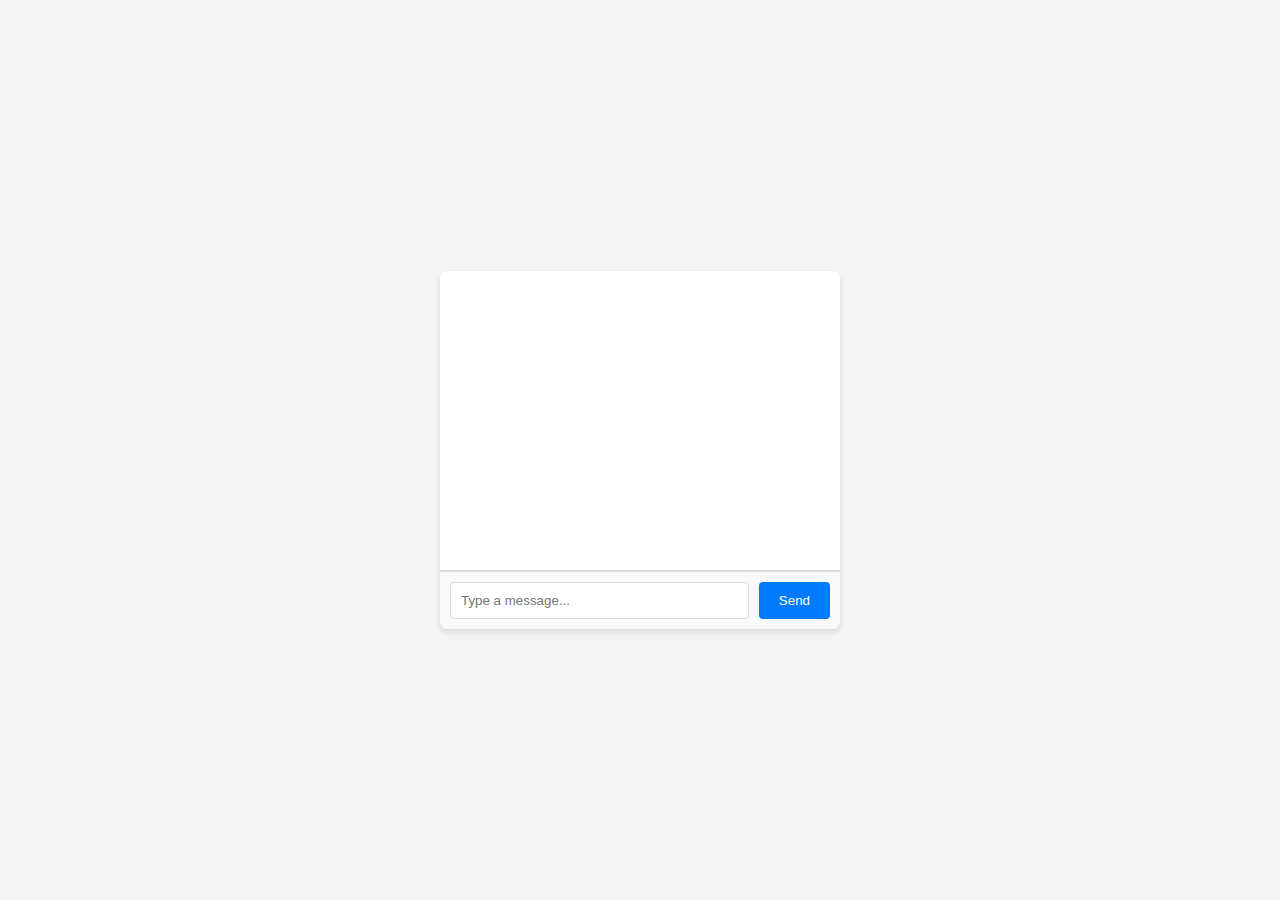
==== chat.html @ 1451abcd "Create chat.html" ====
<!DOCTYPE html>
<html lang="en">
<head>
    <meta charset="UTF-8">
    <meta name="viewport" content="width=device-width, initial-scale=1.0">
    <title>Chat System</title>
    <style>
        * {
            margin: 0;
            padding: 0;
            box-sizing: border-box;
        }

        body {
            font-family: Arial, sans-serif;
            background-color: #f4f4f4;
            display: flex;
            justify-content: center;
            align-items: center;
            height: 100vh;
        }

        .chat-container {
            width: 400px;
            max-width: 100%;
            background-color: white;
            border-radius: 8px;
            box-shadow: 0 4px 6px rgba(0, 0, 0, 0.1);
            display: flex;
            flex-direction: column;
            overflow: hidden;
        }

        .chat-box {
            padding: 20px;
            height: 300px;
            overflow-y: auto;
            flex-grow: 1;
            border-bottom: 1px solid #ddd;
            display: flex;
            flex-direction: column-reverse;
        }

        .chat-input {
            display: flex;
            padding: 10px;
            background-color: #f9f9f9;
            border-top: 1px solid #ddd;
        }

        #user-input {
            width: 80%;
            padding: 10px;
            border-radius: 4px;
            border: 1px solid #ddd;
            margin-right: 10px;
        }

        button {
            padding: 10px 20px;
            background-color: #007bff;
            color: white;
            border: none;
            border-radius: 4px;
            cursor: pointer;
        }

        button:hover {
            background-color: #0056b3;
        }

        .user-message, .other-message {
            max-width: 80%;
            margin-bottom: 10px;
            padding: 10px;
            border-radius: 10px;
            word-wrap: break-word;
            display: inline-block;
        }

        .user-message {
            background-color: #007bff;
            color: white;
            align-self: flex-end;
        }

        .other-message {
            background-color: #e4e6eb;
            color: black;
            align-self: flex-start;
        }

        .muted {
            background-color: #f0f0f0;
            color: #ccc;
        }

        .info-message {
            background-color: #f4f4f4;
            padding: 5px;
            margin-top: 10px;
            font-size: 14px;
            color: #666;
        }
    </style>
</head>
<body>
    <div class="chat-container">
        <div class="chat-box" id="chat-box">
            <!-- Chat messages will appear here -->
        </div>
        <div class="chat-input">
            <input type="text" id="user-input" placeholder="Type a message..." disabled>
            <button onclick="sendMessage()" id="send-button" disabled>Send</button>
        </div>
    </div>

    <script>
        const inappropriateWords = [
            'phishing', 'pedophile', 'scam', 'malware', 'hate', 'violence', 'kill', 'bomb'
        ];

        let currentUser = localStorage.getItem('currentUser');
        let userStatus = JSON.parse(localStorage.getItem(currentUser));

        // Initialize chat based on user status
        document.getElementById('user-input').disabled = false;
        document.getElementById('send-button').disabled = false;
        
        if (userStatus.status === 'muted') {
            muteUser(userStatus.muteTime);
        }

        // Handle sending messages
        function sendMessage() {
            if (userStatus.status === 'muted') {
                alert(`You are muted. Remaining time: ${formatTime(userStatus.muteTime)}`);
                return;
            }

            const userInput = document.getElementById('user-input');
            const chatBox = document.getElementById('chat-box');
            const message = userInput.value.trim();
            
            if (message && !containsInappropriateWords(message)) {
                // Add the message to the chat
                const newMessage = document.createElement('div');
                newMessage.textContent = message;
                newMessage.classList.add('user-message');
                chatBox.appendChild(newMessage);

                // Scroll to the bottom
                chatBox.scrollTop = chatBox.scrollHeight;

                userInput.value = '';
            } else {
                handleInappropriateMessage();
            }
        }

        // Check if message contains inappropriate words
        function containsInappropriateWords(message) {
            return inappropriateWords.some(word => message.toLowerCase().includes(word));
        }

        // Handle inappropriate message
        function handleInappropriateMessage() {
            userStatus.offenses++;

            if (userStatus.offenses === 1) {
                alert("Warning: This is your first offense.");
                updateStatus("Warning: This is your first offense.");
            } else if (userStatus.offenses === 2) {
                alert("You are muted for 5 minutes.");
                muteUser(5);
                updateStatus("You are muted for 5 minutes.");
            } else if (userStatus.offenses >= 3) {
                alert("You are permanently banned.");
                userStatus.status = "banned";
                updateStatus("You are permanently banned.");
            }

            localStorage.setItem(currentUser, JSON.stringify(userStatus));
        }

        // Mute user for a specified duration
        function muteUser(minutes) {
            userStatus.status = 'muted';
            userStatus.muteTime = minutes * 60000;
            document.getElementById('user-input').disabled = true;
            document.getElementById('send-button').disabled = true;

            setTimeout(unmuteUser, userStatus.muteTime);
        }

        // Unmute user after the specified time
        function unmuteUser() {
            userStatus.status = 'active';
            userStatus.muteTime = 0;
            localStorage.setItem(currentUser, JSON.stringify(userStatus));

            document.getElementById('user-input').disabled = false;
            document.getElementById('send-button').disabled = false;
            alert("You have been unmuted.");
        }

        // Update status in chat box
        function updateStatus(message) {
            const chatBox = document.getElementById('chat-box');
            const infoMessage = document.createElement('div');
            infoMessage.textContent = message;
            infoMessage.classList.add('info-message');
            chatBox.appendChild(infoMessage);
            chatBox.scrollTop = chatBox.scrollHeight;
        }

        // Format mute time into readable format
        function formatTime(time) {
            const minutes = Math.floor(time / 60000);
            const seconds = Math.floor((time % 60000) / 1000);
            return `${minutes} minute(s) and ${seconds} second(s)`;
        }
    </script>
</body>
</html>
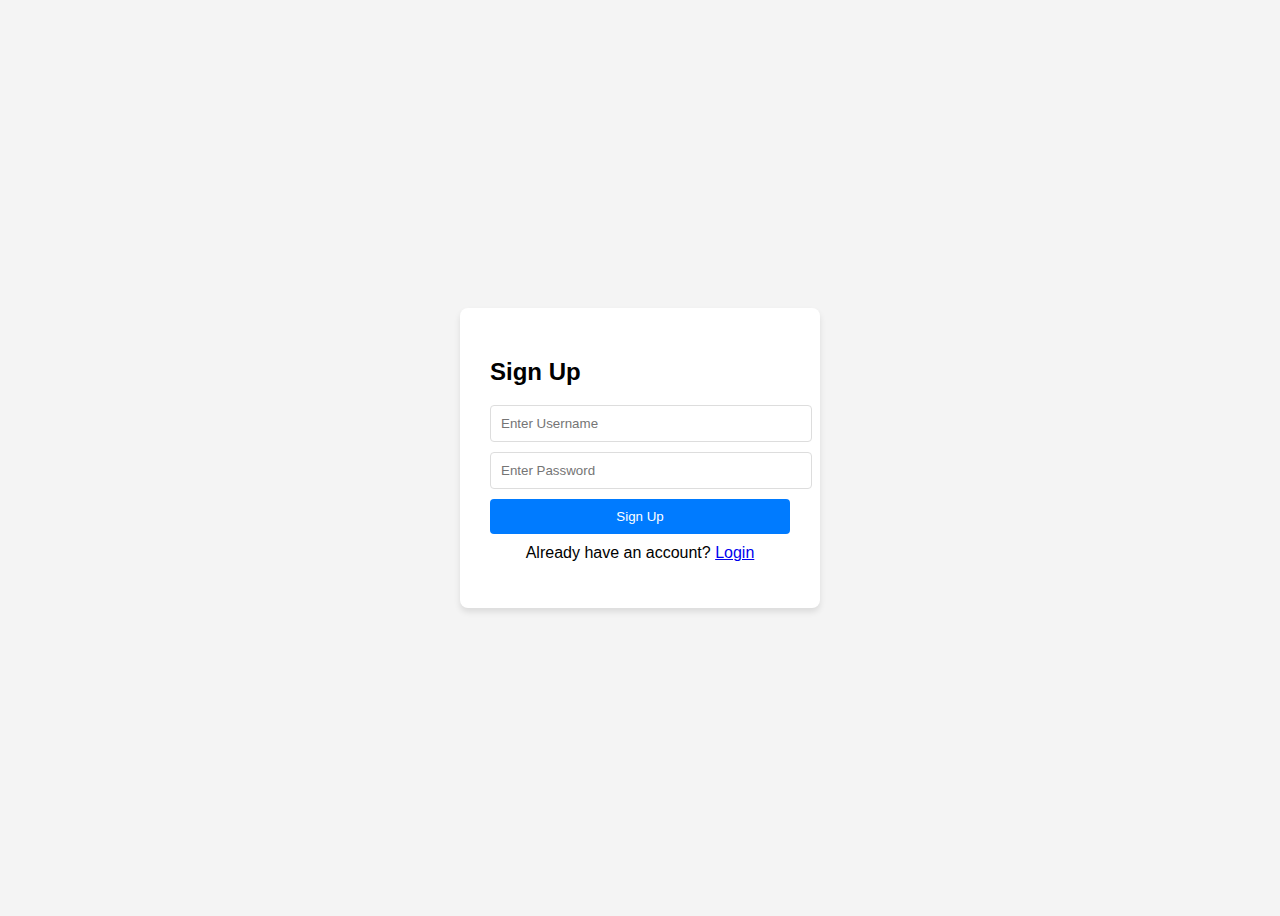
==== commit b7c7259a: "Update chat.html" ====
--- a/chat.html
+++ b/chat.html
@@ -3,14 +3,8 @@
 <head>
     <meta charset="UTF-8">
     <meta name="viewport" content="width=device-width, initial-scale=1.0">
-    <title>Chat System</title>
+    <title>Chat Login</title>
     <style>
-        * {
-            margin: 0;
-            padding: 0;
-            box-sizing: border-box;
-        }
-
         body {
             font-family: Arial, sans-serif;
             background-color: #f4f4f4;
@@ -20,44 +14,25 @@
             height: 100vh;
         }
 
-        .chat-container {
-            width: 400px;
-            max-width: 100%;
+        .container {
             background-color: white;
             border-radius: 8px;
             box-shadow: 0 4px 6px rgba(0, 0, 0, 0.1);
-            display: flex;
-            flex-direction: column;
-            overflow: hidden;
+            padding: 30px;
+            width: 300px;
         }
 
-        .chat-box {
-            padding: 20px;
-            height: 300px;
-            overflow-y: auto;
-            flex-grow: 1;
-            border-bottom: 1px solid #ddd;
-            display: flex;
-            flex-direction: column-reverse;
+        .container input {
+            width: 100%;
+            padding: 10px;
+            margin-bottom: 10px;
+            border-radius: 4px;
+            border: 1px solid #ddd;
         }
 
-        .chat-input {
-            display: flex;
+        .container button {
+            width: 100%;
             padding: 10px;
-            background-color: #f9f9f9;
-            border-top: 1px solid #ddd;
-        }
-
-        #user-input {
-            width: 80%;
-            padding: 10px;
-            border-radius: 4px;
-            border: 1px solid #ddd;
-            margin-right: 10px;
-        }
-
-        button {
-            padding: 10px 20px;
             background-color: #007bff;
             color: white;
             border: none;
@@ -65,161 +40,119 @@
             cursor: pointer;
         }
 
-        button:hover {
+        .container button:hover {
             background-color: #0056b3;
         }
 
-        .user-message, .other-message {
-            max-width: 80%;
-            margin-bottom: 10px;
-            padding: 10px;
-            border-radius: 10px;
-            word-wrap: break-word;
-            display: inline-block;
+        .message {
+            text-align: center;
+            margin-top: 10px;
         }
 
-        .user-message {
-            background-color: #007bff;
-            color: white;
-            align-self: flex-end;
+        #login-page, #signup-page {
+            display: none;
         }
 
-        .other-message {
-            background-color: #e4e6eb;
-            color: black;
-            align-self: flex-start;
+        #login-page.active, #signup-page.active {
+            display: block;
         }
 
-        .muted {
-            background-color: #f0f0f0;
-            color: #ccc;
-        }
-
-        .info-message {
-            background-color: #f4f4f4;
-            padding: 5px;
-            margin-top: 10px;
-            font-size: 14px;
-            color: #666;
-        }
     </style>
 </head>
 <body>
-    <div class="chat-container">
-        <div class="chat-box" id="chat-box">
-            <!-- Chat messages will appear here -->
+    <div class="container">
+        <!-- Sign-Up Form -->
+        <div id="signup-page" class="active">
+            <h2>Sign Up</h2>
+            <input type="text" id="signup-username" placeholder="Enter Username" required>
+            <input type="password" id="signup-password" placeholder="Enter Password" required>
+            <button onclick="signUp()">Sign Up</button>
+            <p class="message">Already have an account? <a href="#" onclick="showLogin()">Login</a></p>
         </div>
-        <div class="chat-input">
-            <input type="text" id="user-input" placeholder="Type a message..." disabled>
-            <button onclick="sendMessage()" id="send-button" disabled>Send</button>
+
+        <!-- Login Form -->
+        <div id="login-page">
+            <h2>Login</h2>
+            <input type="text" id="login-username" placeholder="Enter Username" required>
+            <input type="password" id="login-password" placeholder="Enter Password" required>
+            <button onclick="login()">Login</button>
+            <p class="message">Don't have an account? <a href="#" onclick="showSignUp()">Sign Up</a></p>
         </div>
     </div>
 
     <script>
-        const inappropriateWords = [
-            'phishing', 'pedophile', 'scam', 'malware', 'hate', 'violence', 'kill', 'bomb'
-        ];
-
-        let currentUser = localStorage.getItem('currentUser');
-        let userStatus = JSON.parse(localStorage.getItem(currentUser));
-
-        // Initialize chat based on user status
-        document.getElementById('user-input').disabled = false;
-        document.getElementById('send-button').disabled = false;
-        
-        if (userStatus.status === 'muted') {
-            muteUser(userStatus.muteTime);
+        // Show Sign-Up form
+        function showSignUp() {
+            document.getElementById('signup-page').classList.add('active');
+            document.getElementById('login-page').classList.remove('active');
         }
 
-        // Handle sending messages
-        function sendMessage() {
-            if (userStatus.status === 'muted') {
-                alert(`You are muted. Remaining time: ${formatTime(userStatus.muteTime)}`);
+        // Show Login form
+        function showLogin() {
+            document.getElementById('login-page').classList.add('active');
+            document.getElementById('signup-page').classList.remove('active');
+        }
+
+        // Sign-Up Functionality
+        function signUp() {
+            const username = document.getElementById('signup-username').value;
+            const password = document.getElementById('signup-password').value;
+            if (!username || !password) {
+                alert("Please enter both username and password.");
                 return;
             }
 
-            const userInput = document.getElementById('user-input');
-            const chatBox = document.getElementById('chat-box');
-            const message = userInput.value.trim();
-            
-            if (message && !containsInappropriateWords(message)) {
-                // Add the message to the chat
-                const newMessage = document.createElement('div');
-                newMessage.textContent = message;
-                newMessage.classList.add('user-message');
-                chatBox.appendChild(newMessage);
+            const userExists = localStorage.getItem(username);
+            if (userExists) {
+                alert("Username already exists. Please login.");
+                return;
+            }
 
-                // Scroll to the bottom
-                chatBox.scrollTop = chatBox.scrollHeight;
-
-                userInput.value = '';
-            } else {
-                handleInappropriateMessage();
-            }
+            const newUser = {
+                username: username,
+                password: password,
+                status: "active",
+                offenses: 0,
+                muteTime: 0
+            };
+            localStorage.setItem(username, JSON.stringify(newUser));
+            alert("Account created successfully!");
+            showLogin();
         }
 
-        // Check if message contains inappropriate words
-        function containsInappropriateWords(message) {
-            return inappropriateWords.some(word => message.toLowerCase().includes(word));
+        // Login Functionality
+        function login() {
+            const username = document.getElementById('login-username').value;
+            const password = document.getElementById('login-password').value;
+            if (!username || !password) {
+                alert("Please enter both username and password.");
+                return;
+            }
+
+            const user = localStorage.getItem(username);
+            if (!user) {
+                alert("Username not found. Please sign up.");
+                return;
+            }
+
+            const userData = JSON.parse(user);
+            if (userData.password !== password) {
+                alert("Incorrect password.");
+                return;
+            }
+
+            // Save current user in local storage
+            localStorage.setItem('currentUser', username);
+            window.location.href = "chat.html"; // Go to chat page after login
         }
 
-        // Handle inappropriate message
-        function handleInappropriateMessage() {
-            userStatus.offenses++;
-
-            if (userStatus.offenses === 1) {
-                alert("Warning: This is your first offense.");
-                updateStatus("Warning: This is your first offense.");
-            } else if (userStatus.offenses === 2) {
-                alert("You are muted for 5 minutes.");
-                muteUser(5);
-                updateStatus("You are muted for 5 minutes.");
-            } else if (userStatus.offenses >= 3) {
-                alert("You are permanently banned.");
-                userStatus.status = "banned";
-                updateStatus("You are permanently banned.");
+        // Check if user is already logged in
+        window.onload = function() {
+            const currentUser = localStorage.getItem('currentUser');
+            if (currentUser) {
+                window.location.href = "chat.html"; // Redirect to chat if user is logged in
             }
-
-            localStorage.setItem(currentUser, JSON.stringify(userStatus));
-        }
-
-        // Mute user for a specified duration
-        function muteUser(minutes) {
-            userStatus.status = 'muted';
-            userStatus.muteTime = minutes * 60000;
-            document.getElementById('user-input').disabled = true;
-            document.getElementById('send-button').disabled = true;
-
-            setTimeout(unmuteUser, userStatus.muteTime);
-        }
-
-        // Unmute user after the specified time
-        function unmuteUser() {
-            userStatus.status = 'active';
-            userStatus.muteTime = 0;
-            localStorage.setItem(currentUser, JSON.stringify(userStatus));
-
-            document.getElementById('user-input').disabled = false;
-            document.getElementById('send-button').disabled = false;
-            alert("You have been unmuted.");
-        }
-
-        // Update status in chat box
-        function updateStatus(message) {
-            const chatBox = document.getElementById('chat-box');
-            const infoMessage = document.createElement('div');
-            infoMessage.textContent = message;
-            infoMessage.classList.add('info-message');
-            chatBox.appendChild(infoMessage);
-            chatBox.scrollTop = chatBox.scrollHeight;
-        }
-
-        // Format mute time into readable format
-        function formatTime(time) {
-            const minutes = Math.floor(time / 60000);
-            const seconds = Math.floor((time % 60000) / 1000);
-            return `${minutes} minute(s) and ${seconds} second(s)`;
-        }
+        };
     </script>
 </body>
 </html>
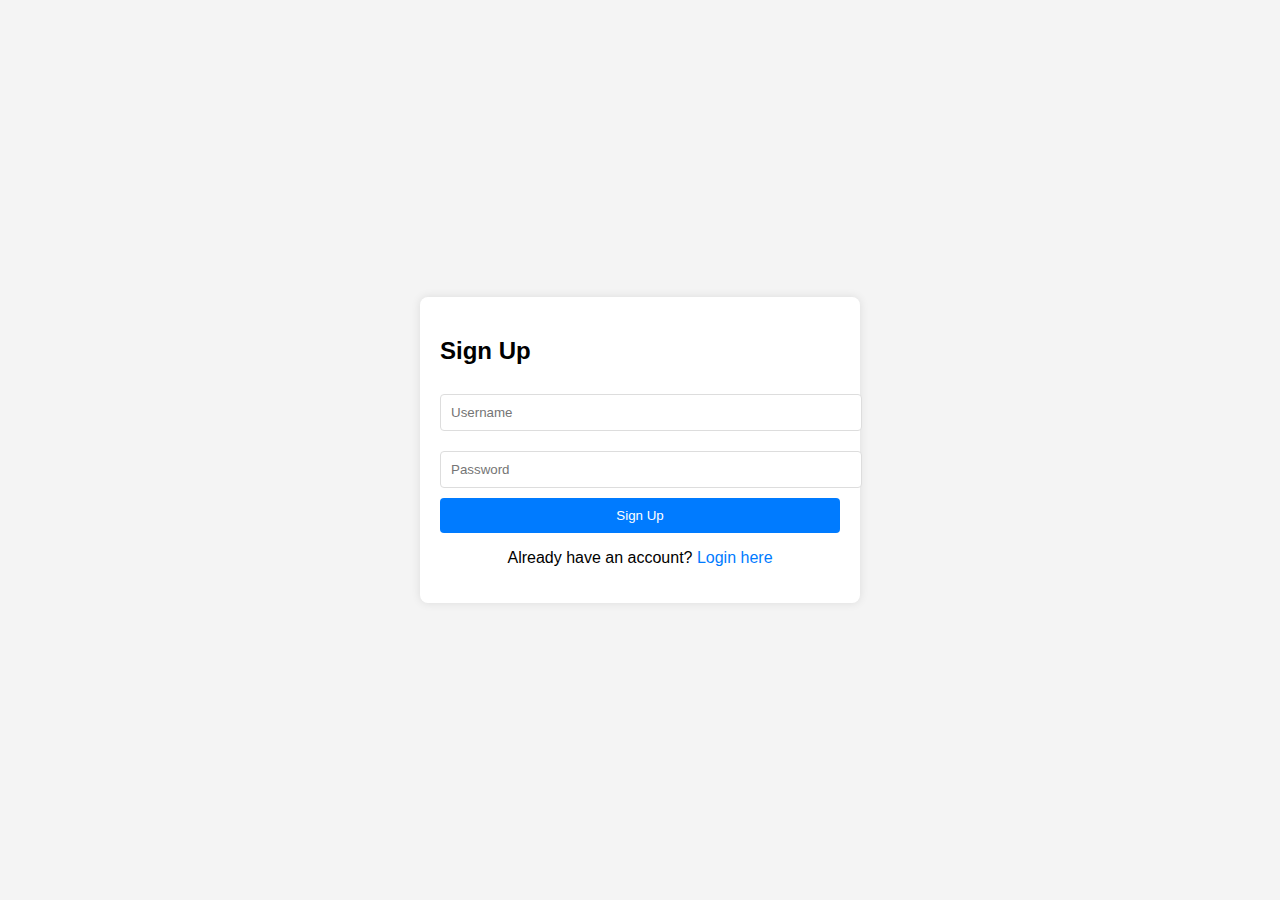
==== commit 94d696df: "Update chat.html" ====
--- a/chat.html
+++ b/chat.html
@@ -3,156 +3,89 @@
 <head>
     <meta charset="UTF-8">
     <meta name="viewport" content="width=device-width, initial-scale=1.0">
-    <title>Chat Login</title>
+    <title>Sign Up</title>
     <style>
         body {
             font-family: Arial, sans-serif;
-            background-color: #f4f4f4;
             display: flex;
             justify-content: center;
             align-items: center;
             height: 100vh;
+            margin: 0;
+            background-color: #f4f4f4;
         }
 
         .container {
             background-color: white;
+            width: 400px;
+            max-width: 100%;
+            padding: 20px;
             border-radius: 8px;
-            box-shadow: 0 4px 6px rgba(0, 0, 0, 0.1);
-            padding: 30px;
-            width: 300px;
+            box-shadow: 0 0 10px rgba(0, 0, 0, 0.1);
         }
 
-        .container input {
+        .signup-form {
+            display: block;
+        }
+
+        .signup-form input {
             width: 100%;
             padding: 10px;
-            margin-bottom: 10px;
+            margin: 10px 0;
+            border: 1px solid #ddd;
             border-radius: 4px;
-            border: 1px solid #ddd;
         }
 
-        .container button {
-            width: 100%;
-            padding: 10px;
+        .signup-form button {
+            padding: 10px 20px;
             background-color: #007bff;
             color: white;
             border: none;
             border-radius: 4px;
             cursor: pointer;
+            width: 100%;
         }
 
-        .container button:hover {
+        .signup-form button:hover {
             background-color: #0056b3;
         }
 
-        .message {
+        p {
             text-align: center;
-            margin-top: 10px;
         }
 
-        #login-page, #signup-page {
-            display: none;
+        p a {
+            color: #007bff;
+            text-decoration: none;
         }
-
-        #login-page.active, #signup-page.active {
-            display: block;
-        }
-
     </style>
 </head>
 <body>
     <div class="container">
-        <!-- Sign-Up Form -->
-        <div id="signup-page" class="active">
-            <h2>Sign Up</h2>
-            <input type="text" id="signup-username" placeholder="Enter Username" required>
-            <input type="password" id="signup-password" placeholder="Enter Password" required>
+        <h2>Sign Up</h2>
+        <div class="signup-form">
+            <input type="text" id="signup-username" placeholder="Username" required />
+            <input type="password" id="signup-password" placeholder="Password" required />
             <button onclick="signUp()">Sign Up</button>
-            <p class="message">Already have an account? <a href="#" onclick="showLogin()">Login</a></p>
         </div>
-
-        <!-- Login Form -->
-        <div id="login-page">
-            <h2>Login</h2>
-            <input type="text" id="login-username" placeholder="Enter Username" required>
-            <input type="password" id="login-password" placeholder="Enter Password" required>
-            <button onclick="login()">Login</button>
-            <p class="message">Don't have an account? <a href="#" onclick="showSignUp()">Sign Up</a></p>
-        </div>
+        <p>Already have an account? <a href="index.html">Login here</a></p>
     </div>
 
     <script>
-        // Show Sign-Up form
-        function showSignUp() {
-            document.getElementById('signup-page').classList.add('active');
-            document.getElementById('login-page').classList.remove('active');
+        // Simulate user sign-up (in a real-world app, this would be done with a backend)
+        function signUp() {
+            const username = document.getElementById("signup-username").value;
+            const password = document.getElementById("signup-password").value;
+
+            if (username && password) {
+                localStorage.setItem("username", username);
+                localStorage.setItem("password", password);
+                alert("Sign-up successful!");
+                window.location.href = "index.html"; // Redirect to login page (index.html)
+            } else {
+                alert("Please fill in all fields.");
+            }
         }
-
-        // Show Login form
-        function showLogin() {
-            document.getElementById('login-page').classList.add('active');
-            document.getElementById('signup-page').classList.remove('active');
-        }
-
-        // Sign-Up Functionality
-        function signUp() {
-            const username = document.getElementById('signup-username').value;
-            const password = document.getElementById('signup-password').value;
-            if (!username || !password) {
-                alert("Please enter both username and password.");
-                return;
-            }
-
-            const userExists = localStorage.getItem(username);
-            if (userExists) {
-                alert("Username already exists. Please login.");
-                return;
-            }
-
-            const newUser = {
-                username: username,
-                password: password,
-                status: "active",
-                offenses: 0,
-                muteTime: 0
-            };
-            localStorage.setItem(username, JSON.stringify(newUser));
-            alert("Account created successfully!");
-            showLogin();
-        }
-
-        // Login Functionality
-        function login() {
-            const username = document.getElementById('login-username').value;
-            const password = document.getElementById('login-password').value;
-            if (!username || !password) {
-                alert("Please enter both username and password.");
-                return;
-            }
-
-            const user = localStorage.getItem(username);
-            if (!user) {
-                alert("Username not found. Please sign up.");
-                return;
-            }
-
-            const userData = JSON.parse(user);
-            if (userData.password !== password) {
-                alert("Incorrect password.");
-                return;
-            }
-
-            // Save current user in local storage
-            localStorage.setItem('currentUser', username);
-            window.location.href = "chat.html"; // Go to chat page after login
-        }
-
-        // Check if user is already logged in
-        window.onload = function() {
-            const currentUser = localStorage.getItem('currentUser');
-            if (currentUser) {
-                window.location.href = "chat.html"; // Redirect to chat if user is logged in
-            }
-        };
     </script>
 </body>
 </html>
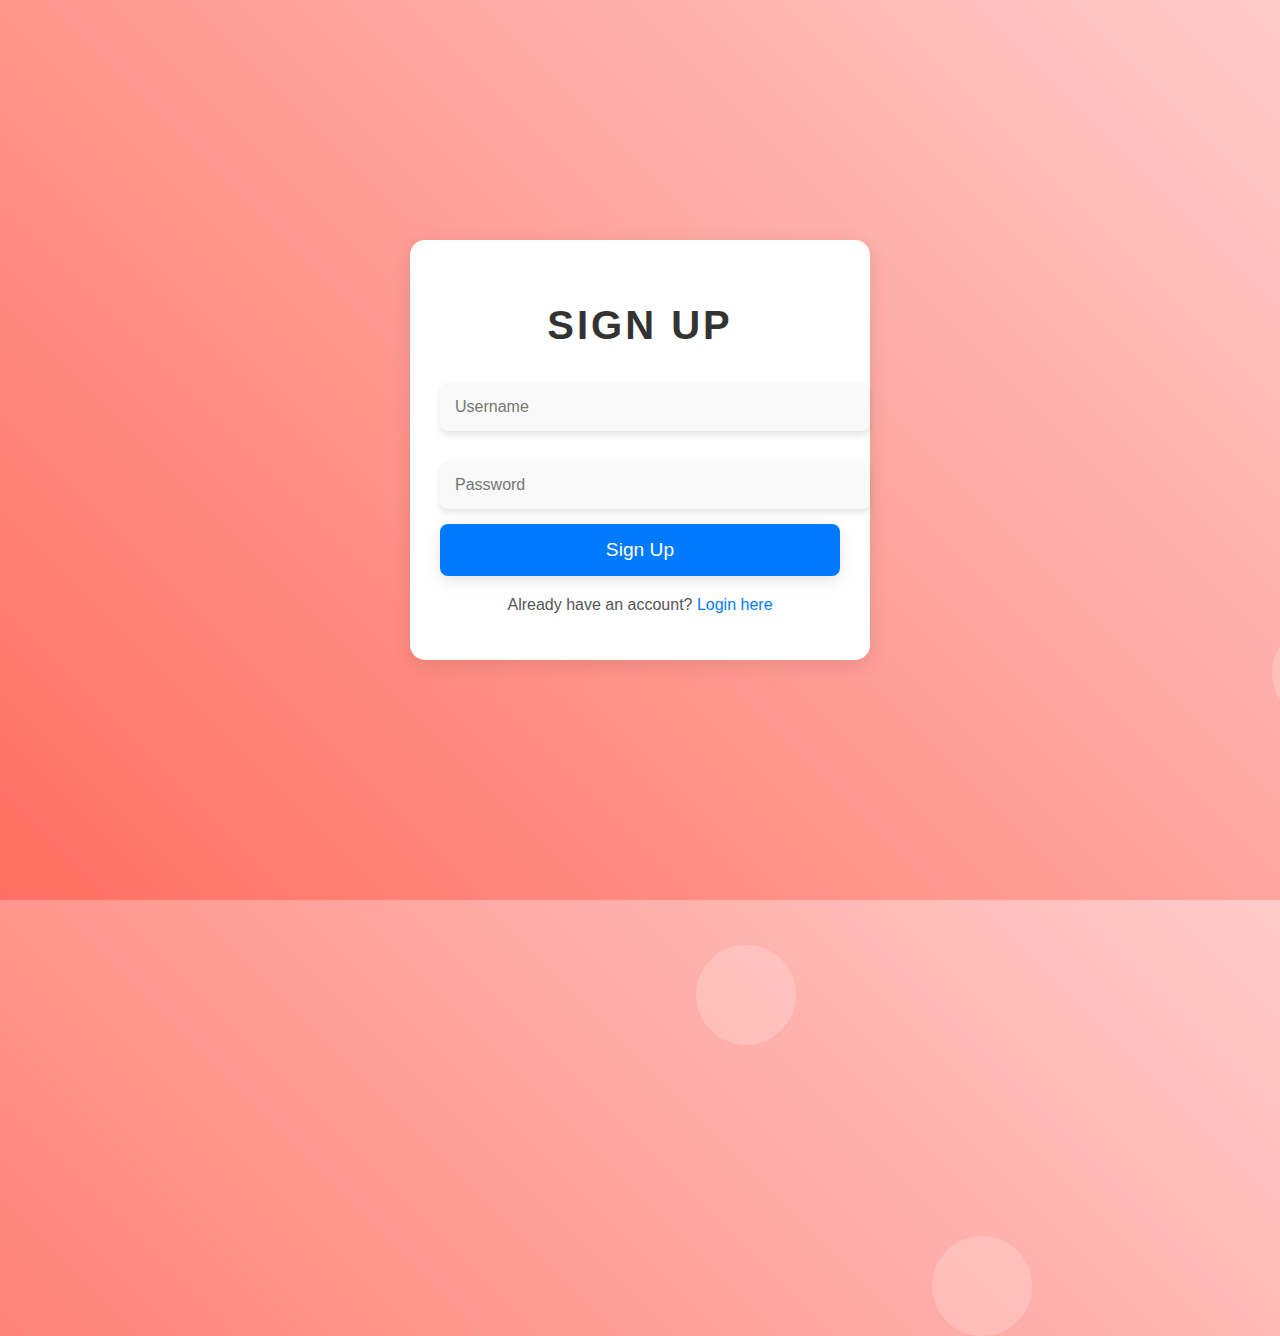
==== commit eab18470: "Update chat.html" ====
--- a/chat.html
+++ b/chat.html
@@ -6,44 +6,66 @@
     <title>Sign Up</title>
     <style>
         body {
-            font-family: Arial, sans-serif;
+            font-family: 'Arial', sans-serif;
+            margin: 0;
+            height: 100vh;
             display: flex;
             justify-content: center;
             align-items: center;
-            height: 100vh;
-            margin: 0;
-            background-color: #f4f4f4;
+            background: linear-gradient(45deg, #ff6f61, #ffcccb);
+            overflow: hidden;
+            position: relative;
         }
 
         .container {
             background-color: white;
             width: 400px;
             max-width: 100%;
-            padding: 20px;
-            border-radius: 8px;
-            box-shadow: 0 0 10px rgba(0, 0, 0, 0.1);
+            padding: 30px;
+            border-radius: 15px;
+            box-shadow: 0 5px 20px rgba(0, 0, 0, 0.1);
+            text-align: center;
+            position: relative;
+            z-index: 10;
         }
 
-        .signup-form {
-            display: block;
+        h2 {
+            color: #333;
+            margin-bottom: 20px;
+            font-size: 2.5em;
+            text-transform: uppercase;
+            letter-spacing: 3px;
+            font-weight: bold;
         }
 
         .signup-form input {
             width: 100%;
-            padding: 10px;
-            margin: 10px 0;
-            border: 1px solid #ddd;
-            border-radius: 4px;
+            padding: 15px;
+            margin: 15px 0;
+            border: none;
+            border-radius: 8px;
+            font-size: 1em;
+            background-color: #f9f9f9;
+            box-shadow: 0 4px 6px rgba(0, 0, 0, 0.1);
+            transition: 0.3s ease-in-out;
+        }
+
+        .signup-form input:focus {
+            background-color: #fff;
+            box-shadow: 0 0 10px rgba(0, 123, 255, 0.3);
         }
 
         .signup-form button {
-            padding: 10px 20px;
+            padding: 15px;
             background-color: #007bff;
             color: white;
             border: none;
-            border-radius: 4px;
+            border-radius: 8px;
             cursor: pointer;
+            font-size: 1.2em;
             width: 100%;
+            box-shadow: 0 5px 15px rgba(0, 0, 0, 0.1);
+            transition: background-color 0.3s ease-in-out;
         }
 
         .signup-form button:hover {
@@ -51,16 +73,69 @@
         }
 
         p {
-            text-align: center;
+            color: #555;
+            font-size: 1em;
+            margin-top: 20px;
         }
 
         p a {
             color: #007bff;
             text-decoration: none;
         }
+
+        .floating-elements {
+            position: absolute;
+            top: 50%;
+            left: 50%;
+            transform: translate(-50%, -50%);
+            z-index: -1;
+        }
+
+        .floating-elements .circle {
+            position: absolute;
+            width: 100px;
+            height: 100px;
+            background-color: rgba(255, 255, 255, 0.2);
+            border-radius: 50%;
+            animation: moveCircle 6s linear infinite;
+        }
+
+        .floating-elements .circle:nth-child(2) {
+            animation-duration: 5s;
+            animation-delay: 1s;
+        }
+
+        .floating-elements .circle:nth-child(3) {
+            animation-duration: 7s;
+            animation-delay: 3s;
+        }
+
+        @keyframes moveCircle {
+            0% { transform: translate(-50%, -50%) scale(1); }
+            50% { transform: translate(-50%, -50%) scale(1.5); }
+            100% { transform: translate(-50%, -50%) scale(1); }
+        }
+
+        .circle-anim {
+            position: absolute;
+            width: 20px;
+            height: 20px;
+            background-color: rgba(255, 255, 255, 0.3);
+            border-radius: 50%;
+            pointer-events: none;
+            transition: all 0.1s ease;
+        }
+
     </style>
 </head>
 <body>
+
+    <div class="floating-elements">
+        <div class="circle"></div>
+        <div class="circle"></div>
+        <div class="circle"></div>
+    </div>
+
     <div class="container">
         <h2>Sign Up</h2>
         <div class="signup-form">
@@ -86,6 +161,27 @@
                 alert("Please fill in all fields.");
             }
         }
+
+        // Mouse-following effect
+        const circleAnim = document.createElement('div');
+        circleAnim.classList.add('circle-anim');
+        document.body.appendChild(circleAnim);
+
+        document.addEventListener('mousemove', (e) => {
+            circleAnim.style.top = `${e.clientY - 10}px`;
+            circleAnim.style.left = `${e.clientX - 10}px`;
+        });
+
+        // Floating circles effect
+        const floatingCircles = document.querySelectorAll('.floating-elements .circle');
+        floatingCircles.forEach(circle => {
+            let x = Math.random() * window.innerWidth;
+            let y = Math.random() * window.innerHeight;
+
+            circle.style.top = `${y}px`;
+            circle.style.left = `${x}px`;
+        });
     </script>
+
 </body>
 </html>
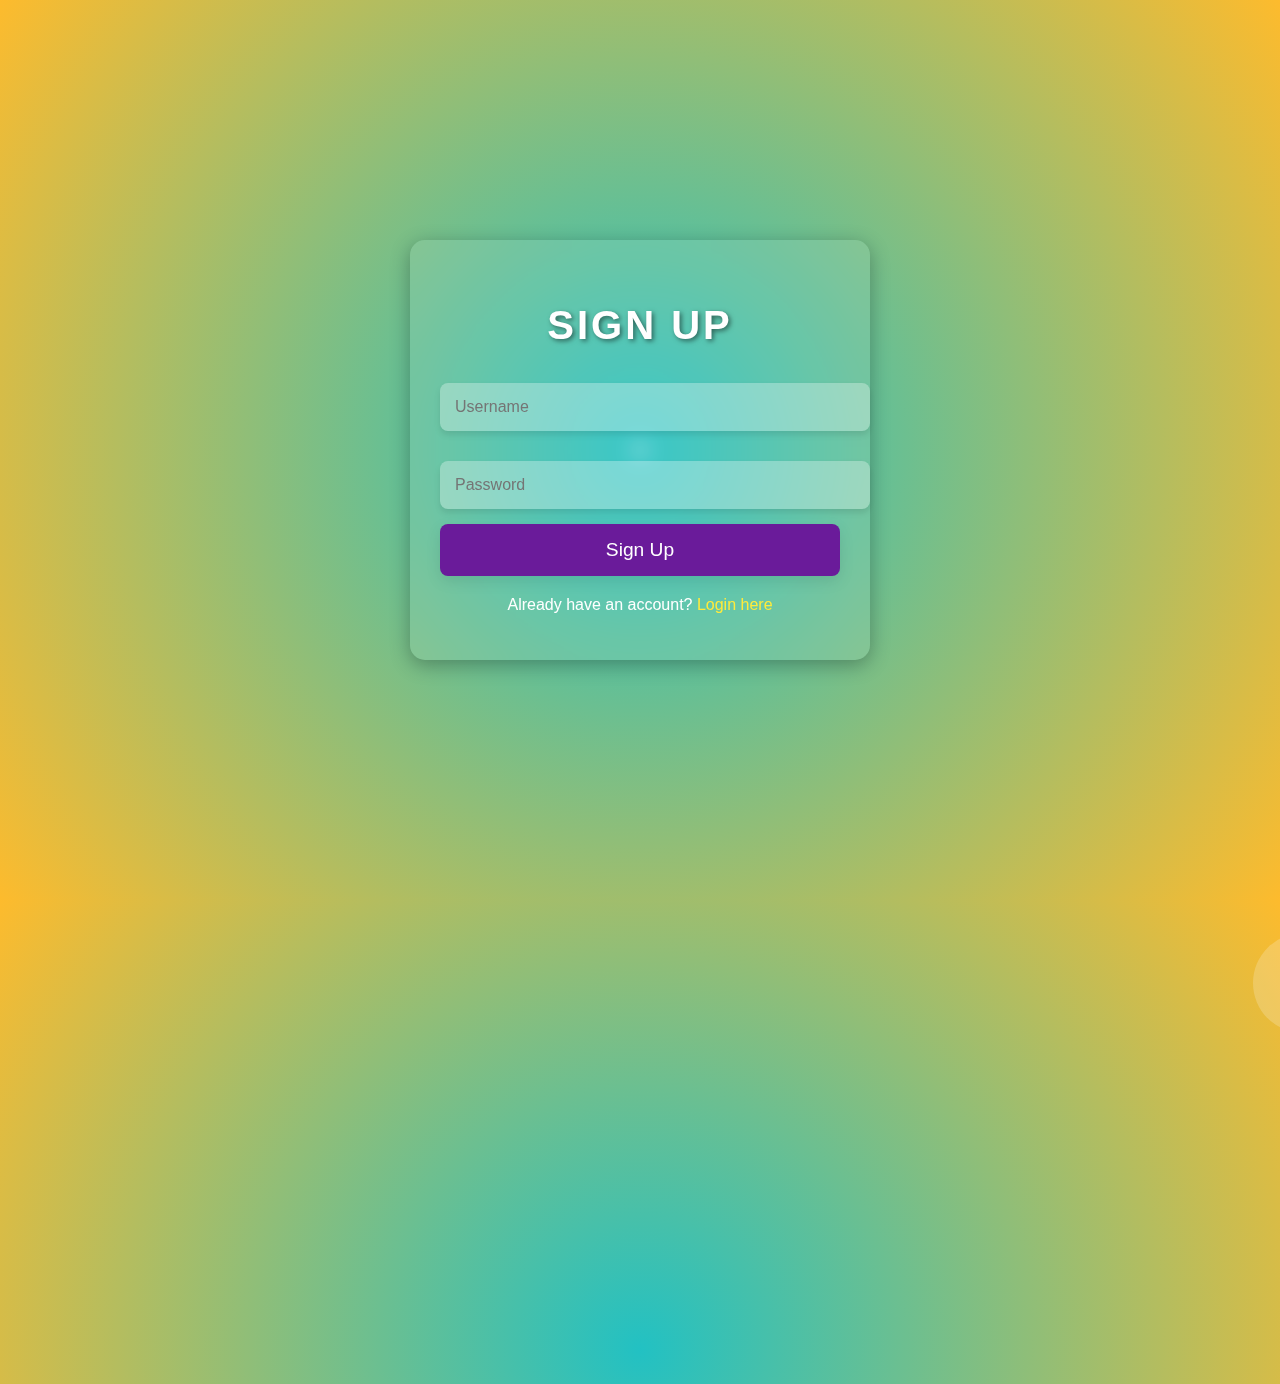
==== commit f51e2b17: "Update chat.html" ====
--- a/chat.html
+++ b/chat.html
@@ -12,30 +12,40 @@
             display: flex;
             justify-content: center;
             align-items: center;
-            background: linear-gradient(45deg, #ff6f61, #ffcccb);
+            background: radial-gradient(circle, rgba(34, 193, 195, 1) 0%, rgba(253, 187, 45, 1) 100%);
             overflow: hidden;
             position: relative;
+            animation: space-animation 10s ease-in-out infinite;
+        }
+
+        /* Animated background */
+        @keyframes space-animation {
+            0% { background: radial-gradient(circle, rgba(34, 193, 195, 1) 0%, rgba(253, 187, 45, 1) 100%); }
+            50% { background: radial-gradient(circle, rgba(32, 34, 40, 1) 0%, rgba(77, 60, 85, 1) 100%); }
+            100% { background: radial-gradient(circle, rgba(34, 193, 195, 1) 0%, rgba(253, 187, 45, 1) 100%); }
         }
 
         .container {
-            background-color: white;
+            background: rgba(255, 255, 255, 0.1); /* Semi-transparent white with a slight glow effect */
+            backdrop-filter: blur(10px);
             width: 400px;
             max-width: 100%;
             padding: 30px;
             border-radius: 15px;
-            box-shadow: 0 5px 20px rgba(0, 0, 0, 0.1);
+            box-shadow: 0 5px 20px rgba(0, 0, 0, 0.3);
             text-align: center;
             position: relative;
             z-index: 10;
         }
 
         h2 {
-            color: #333;
+            color: #fff;
             margin-bottom: 20px;
             font-size: 2.5em;
             text-transform: uppercase;
             letter-spacing: 3px;
             font-weight: bold;
+            text-shadow: 2px 2px 5px rgba(0, 0, 0, 0.5);
         }
 
         .signup-form input {
@@ -45,19 +55,20 @@
             border: none;
             border-radius: 8px;
             font-size: 1em;
-            background-color: #f9f9f9;
+            background-color: rgba(255, 255, 255, 0.3);
             box-shadow: 0 4px 6px rgba(0, 0, 0, 0.1);
             transition: 0.3s ease-in-out;
+            color: white;
         }
 
         .signup-form input:focus {
-            background-color: #fff;
+            background-color: rgba(255, 255, 255, 0.5);
             box-shadow: 0 0 10px rgba(0, 123, 255, 0.3);
         }
 
         .signup-form button {
             padding: 15px;
-            background-color: #007bff;
+            background-color: #6a1b9a;
             color: white;
             border: none;
             border-radius: 8px;
@@ -69,18 +80,30 @@
         }
 
         .signup-form button:hover {
-            background-color: #0056b3;
+            background-color: #9c27b0;
         }
 
         p {
-            color: #555;
+            color: #fff;
             font-size: 1em;
             margin-top: 20px;
         }
 
         p a {
-            color: #007bff;
+            color: #ffeb3b;
             text-decoration: none;
+        }
+
+        /* Space effect floating stars */
+        .stars {
+            position: absolute;
+            top: 0;
+            left: 0;
+            width: 100%;
+            height: 100%;
+            background: url('https://www.transparenttextures.com/patterns/stardust.png') repeat;
+            z-index: -1;
+            opacity: 0.2;
         }
 
         .floating-elements {
@@ -129,6 +152,9 @@
     </style>
 </head>
 <body>
+
+    <!-- Floating stars background -->
+    <div class="stars"></div>
 
     <div class="floating-elements">
         <div class="circle"></div>
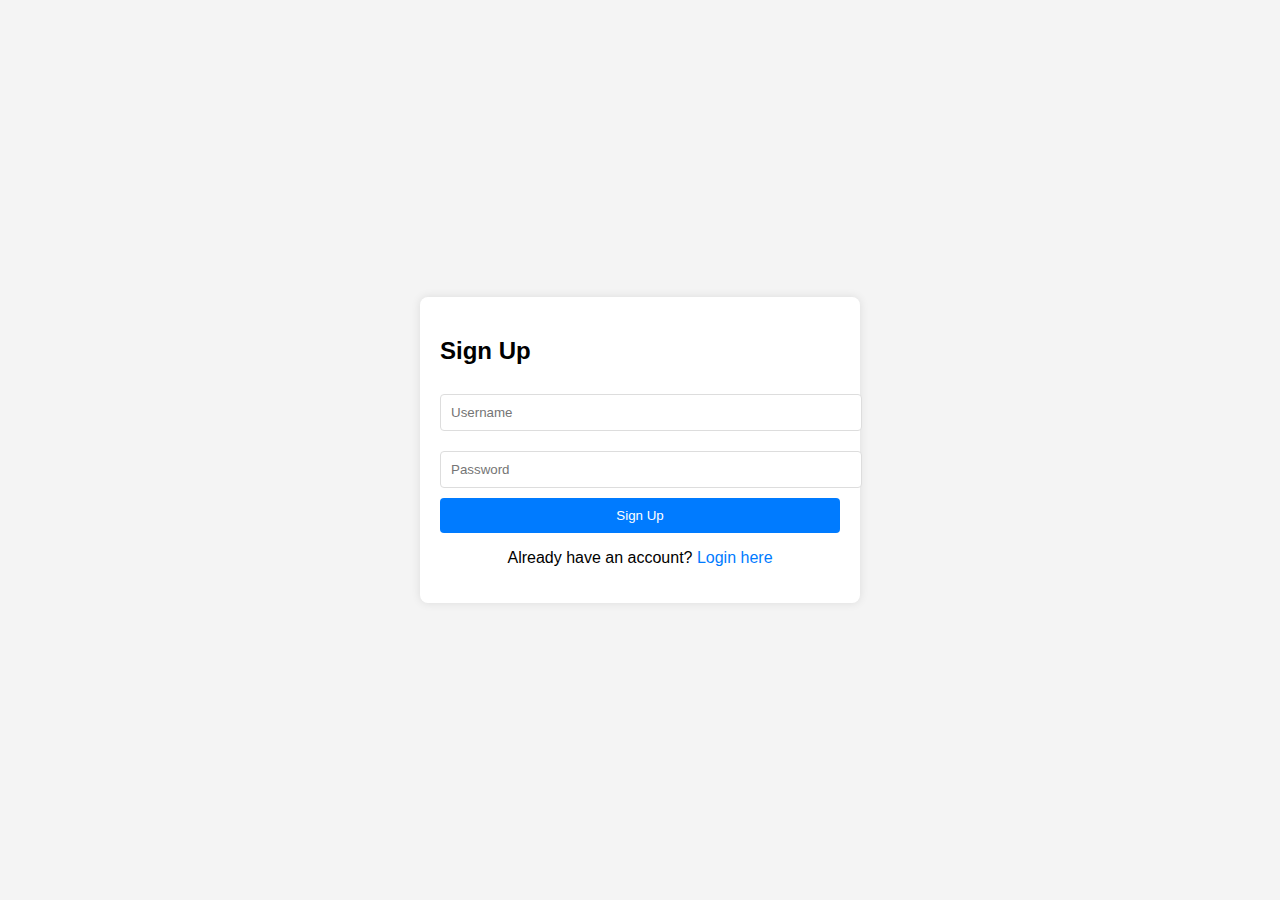
==== commit 0091548d: "Update chat.html" ====
--- a/chat.html
+++ b/chat.html
@@ -6,162 +6,61 @@
     <title>Sign Up</title>
     <style>
         body {
-            font-family: 'Arial', sans-serif;
-            margin: 0;
-            height: 100vh;
+            font-family: Arial, sans-serif;
             display: flex;
             justify-content: center;
             align-items: center;
-            background: radial-gradient(circle, rgba(34, 193, 195, 1) 0%, rgba(253, 187, 45, 1) 100%);
-            overflow: hidden;
-            position: relative;
-            animation: space-animation 10s ease-in-out infinite;
-        }
-
-        /* Animated background */
-        @keyframes space-animation {
-            0% { background: radial-gradient(circle, rgba(34, 193, 195, 1) 0%, rgba(253, 187, 45, 1) 100%); }
-            50% { background: radial-gradient(circle, rgba(32, 34, 40, 1) 0%, rgba(77, 60, 85, 1) 100%); }
-            100% { background: radial-gradient(circle, rgba(34, 193, 195, 1) 0%, rgba(253, 187, 45, 1) 100%); }
+            height: 100vh;
+            margin: 0;
+            background-color: #f4f4f4;
         }
 
         .container {
-            background: rgba(255, 255, 255, 0.1); /* Semi-transparent white with a slight glow effect */
-            backdrop-filter: blur(10px);
+            background-color: white;
             width: 400px;
             max-width: 100%;
-            padding: 30px;
-            border-radius: 15px;
-            box-shadow: 0 5px 20px rgba(0, 0, 0, 0.3);
-            text-align: center;
-            position: relative;
-            z-index: 10;
+            padding: 20px;
+            border-radius: 8px;
+            box-shadow: 0 0 10px rgba(0, 0, 0, 0.1);
         }
 
-        h2 {
-            color: #fff;
-            margin-bottom: 20px;
-            font-size: 2.5em;
-            text-transform: uppercase;
-            letter-spacing: 3px;
-            font-weight: bold;
-            text-shadow: 2px 2px 5px rgba(0, 0, 0, 0.5);
+        .signup-form {
+            display: block;
         }
 
         .signup-form input {
             width: 100%;
-            padding: 15px;
-            margin: 15px 0;
-            border: none;
-            border-radius: 8px;
-            font-size: 1em;
-            background-color: rgba(255, 255, 255, 0.3);
-            box-shadow: 0 4px 6px rgba(0, 0, 0, 0.1);
-            transition: 0.3s ease-in-out;
-            color: white;
-        }
-
-        .signup-form input:focus {
-            background-color: rgba(255, 255, 255, 0.5);
-            box-shadow: 0 0 10px rgba(0, 123, 255, 0.3);
+            padding: 10px;
+            margin: 10px 0;
+            border: 1px solid #ddd;
+            border-radius: 4px;
         }
 
         .signup-form button {
-            padding: 15px;
-            background-color: #6a1b9a;
+            padding: 10px 20px;
+            background-color: #007bff;
             color: white;
             border: none;
-            border-radius: 8px;
+            border-radius: 4px;
             cursor: pointer;
-            font-size: 1.2em;
             width: 100%;
-            box-shadow: 0 5px 15px rgba(0, 0, 0, 0.1);
-            transition: background-color 0.3s ease-in-out;
         }
 
         .signup-form button:hover {
-            background-color: #9c27b0;
+            background-color: #0056b3;
         }
 
         p {
-            color: #fff;
-            font-size: 1em;
-            margin-top: 20px;
+            text-align: center;
         }
 
         p a {
-            color: #ffeb3b;
+            color: #007bff;
             text-decoration: none;
         }
-
-        /* Space effect floating stars */
-        .stars {
-            position: absolute;
-            top: 0;
-            left: 0;
-            width: 100%;
-            height: 100%;
-            background: url('https://www.transparenttextures.com/patterns/stardust.png') repeat;
-            z-index: -1;
-            opacity: 0.2;
-        }
-
-        .floating-elements {
-            position: absolute;
-            top: 50%;
-            left: 50%;
-            transform: translate(-50%, -50%);
-            z-index: -1;
-        }
-
-        .floating-elements .circle {
-            position: absolute;
-            width: 100px;
-            height: 100px;
-            background-color: rgba(255, 255, 255, 0.2);
-            border-radius: 50%;
-            animation: moveCircle 6s linear infinite;
-        }
-
-        .floating-elements .circle:nth-child(2) {
-            animation-duration: 5s;
-            animation-delay: 1s;
-        }
-
-        .floating-elements .circle:nth-child(3) {
-            animation-duration: 7s;
-            animation-delay: 3s;
-        }
-
-        @keyframes moveCircle {
-            0% { transform: translate(-50%, -50%) scale(1); }
-            50% { transform: translate(-50%, -50%) scale(1.5); }
-            100% { transform: translate(-50%, -50%) scale(1); }
-        }
-
-        .circle-anim {
-            position: absolute;
-            width: 20px;
-            height: 20px;
-            background-color: rgba(255, 255, 255, 0.3);
-            border-radius: 50%;
-            pointer-events: none;
-            transition: all 0.1s ease;
-        }
-
     </style>
 </head>
 <body>
-
-    <!-- Floating stars background -->
-    <div class="stars"></div>
-
-    <div class="floating-elements">
-        <div class="circle"></div>
-        <div class="circle"></div>
-        <div class="circle"></div>
-    </div>
-
     <div class="container">
         <h2>Sign Up</h2>
         <div class="signup-form">
@@ -187,27 +86,6 @@
                 alert("Please fill in all fields.");
             }
         }
-
-        // Mouse-following effect
-        const circleAnim = document.createElement('div');
-        circleAnim.classList.add('circle-anim');
-        document.body.appendChild(circleAnim);
-
-        document.addEventListener('mousemove', (e) => {
-            circleAnim.style.top = `${e.clientY - 10}px`;
-            circleAnim.style.left = `${e.clientX - 10}px`;
-        });
-
-        // Floating circles effect
-        const floatingCircles = document.querySelectorAll('.floating-elements .circle');
-        floatingCircles.forEach(circle => {
-            let x = Math.random() * window.innerWidth;
-            let y = Math.random() * window.innerHeight;
-
-            circle.style.top = `${y}px`;
-            circle.style.left = `${x}px`;
-        });
     </script>
-
 </body>
 </html>
